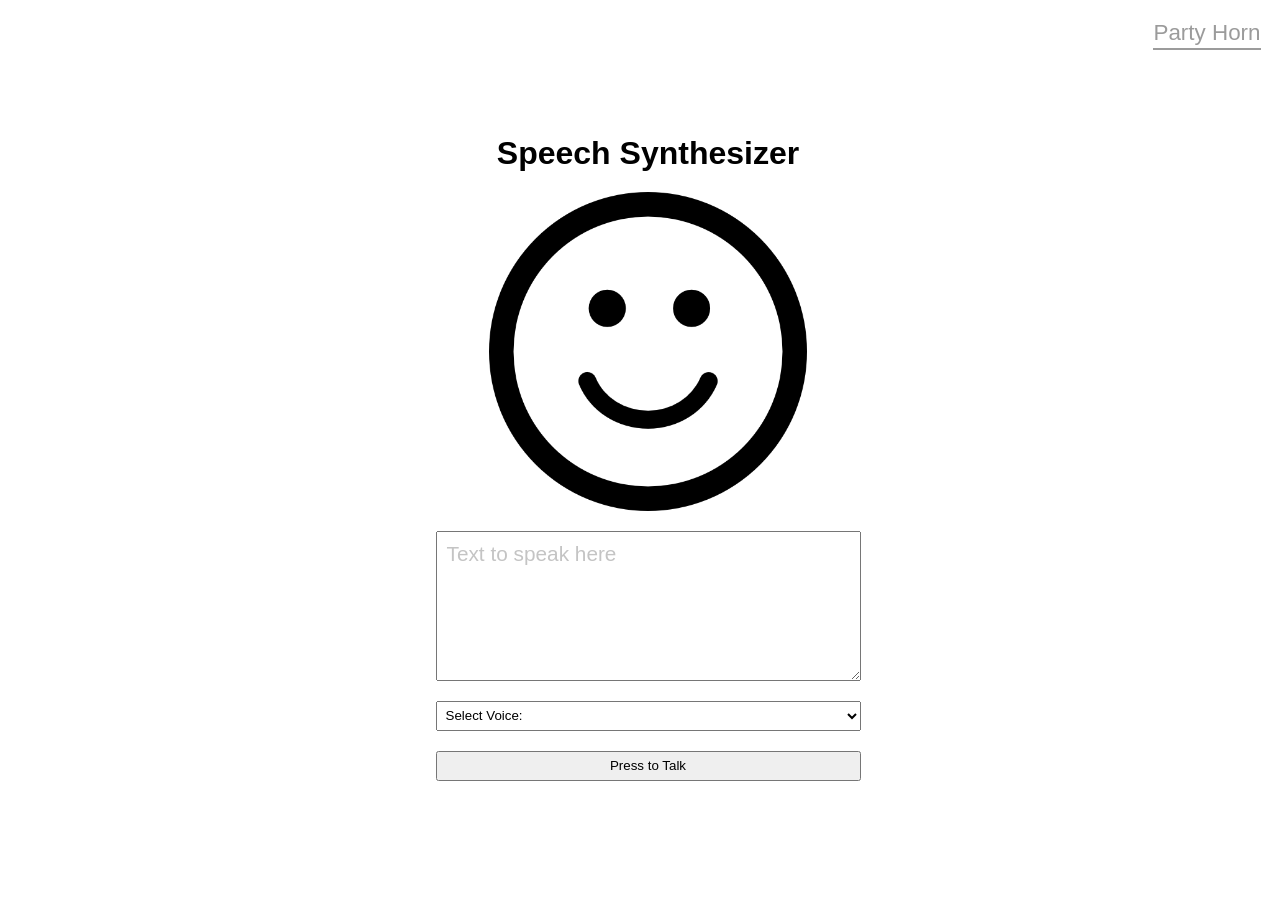
==== speechSynth.html @ 98bd0517 "restructure repo" ====
<!DOCTYPE html>
<html lang="en">

<head>
  <meta charset="UTF-8" />
  <meta http-equiv="X-UA-Compatible" content="IE=edge" />
  <meta name="viewport" content="width=device-width, initial-scale=1.0" />
  <link rel="shortcut icon" href="favicon.ico" type="image/x-icon" />
  <title>Lab 5 - Party Horn</title>

  <!-- Main Stylesheet & Scripts -->
  <link rel="stylesheet" href="assets/styles/global.css" />
  <script src="assets/scripts/speechSynth.js" type="module"></script>
</head>

<body>
  <header>
    <nav>
      <a href="index.html" title="Go to  party horn">Party Horn</a>
    </nav>
  </header>
  <main>
    <section id="explore">
      <header>
        <h2>Speech Synthesizer</h2>
      </header>
      <img src="assets/images/smiling.png" alt="Smiling face" />
      <textarea name="text-to-speak" id="text-to-speak" rows="10" placeholder="Text to speak here"></textarea>
      <select name="voice" id="voice-select">
        <option value="select" disabled selected>Select Voice:</option>
      </select>
      <button>Press to Talk</button>
    </section>
  </main>
</body>

</html>
---- assets/styles/global.css ----
/* style.css */

* {
  font-family: sans-serif;
}

body {
  align-items: center;
  display: grid;
  justify-items: center;
}

body.blue {
  background-color: lightblue;
}

body.blue>main {
  background-color: white;
  border-radius: 5px;
  padding: 30px
}

body, html {
  height: 100%;
  width: 100%;
}

h2 {
  font-size: 2rem;
  margin: 0;
  text-align: center;
}

body>header {
  display: grid;
  height: 20px;
  justify-items: end;
  padding-right: 55px;
  position: absolute;
  top: 20px;
  width: 100%;
}

body>header a {
  border-bottom: 2px solid rgb(155, 155, 155);
  color: rgb(155, 155, 155);
  font-size: 1.4rem;
  padding-bottom: 2.5px;
  text-decoration: none;
}

body.blue>header a {
  border-bottom: 2px solid black;
  color: black;
  font-size: 1.4rem;
  padding-bottom: 2.5px;
  text-decoration: none;
}

body>header a:hover {
  border-bottom: 2px solid transparent;
}

main>section {
  display: grid;
  max-width: 400px;
  row-gap: 20px;
  width: 100%;
}

.hidden {
  display: none;
}

#explore {
  justify-items: center;
  max-width: 425px;
}

#explore button, #explore select {
  height: 30px;
  width: 425px;
}

#explore img {
  width: 75%;
}

#explore select {
  padding-left: 5px;
}

#explore textarea {
  box-sizing: border-box;
  color: gray;
  font-size: 1.3rem;
  height: 150px;
  max-width: 425px;
  padding: 10px;
  width: 100%;
}

#explore textarea::placeholder {
  color: rgb(196, 196, 196);
}

#expose img {
  width: 100%;
}

#volume-controls {
  column-gap: 5%;
  display: grid;
  grid-template-areas: 'slider icon';
  grid-template-columns: 80% 15%;
}
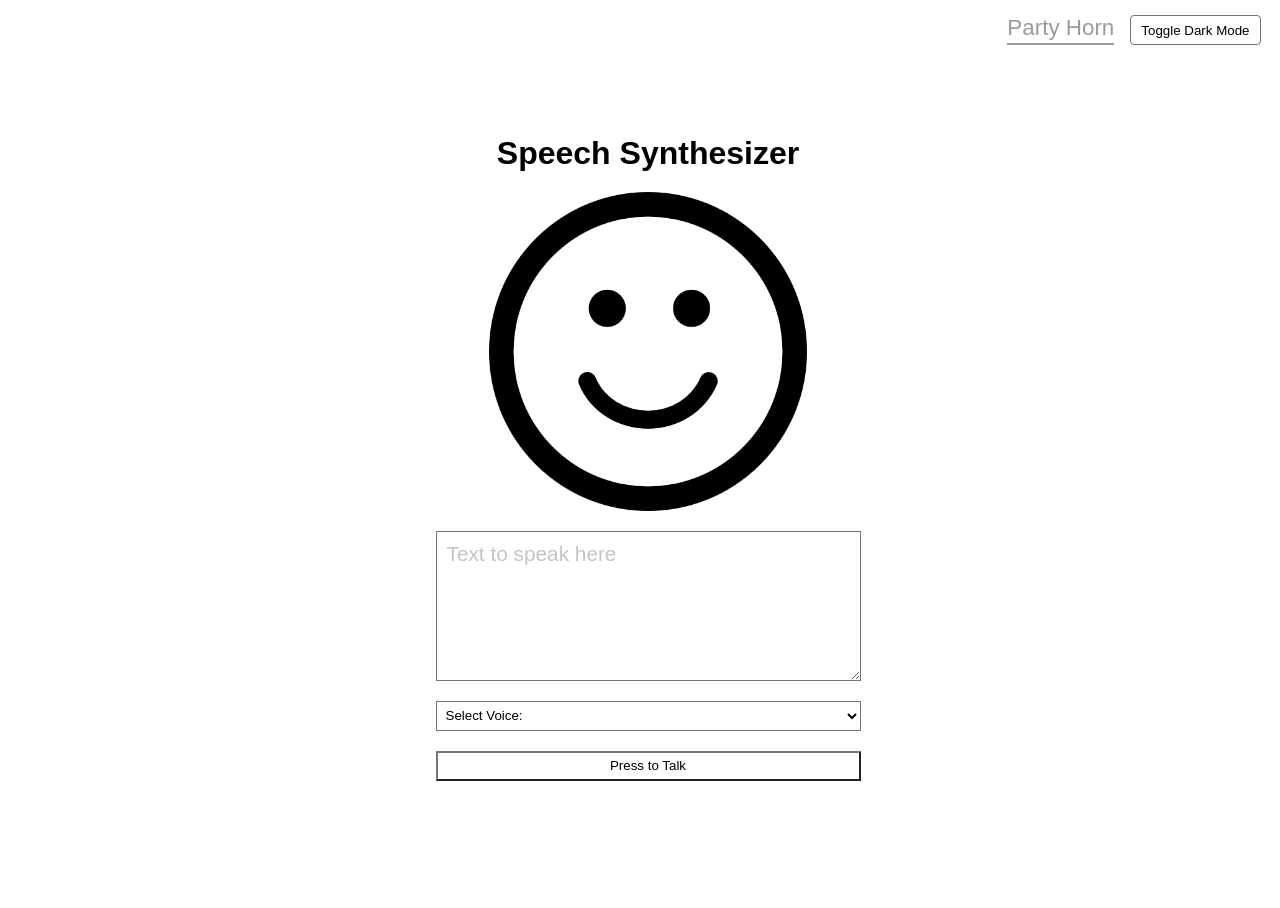
==== commit ef4bd069: "dark mode" ====
--- a/speechSynth.html
+++ b/speechSynth.html
@@ -2,6 +2,24 @@
 <html lang="en">
 
 <head>
+  <!-- Google tag (gtag.js) -->
+    <script async src="https://www.googletagmanager.com/gtag/js?id=G-9WJWP0CHD9"></script>
+  <script>
+    window.dataLayer = window.dataLayer || [];
+    function gtag(){dataLayer.push(arguments);}
+    gtag('js', new Date());
+
+    gtag('config', 'G-9WJWP0CHD9');
+  </script>
+  
+  <!-- Google Tag Manager -->
+  <script>(function(w,d,s,l,i){w[l]=w[l]||[];w[l].push({'gtm.start':
+  new Date().getTime(),event:'gtm.js'});var f=d.getElementsByTagName(s)[0],
+  j=d.createElement(s),dl=l!='dataLayer'?'&l='+l:'';j.async=true;j.src=
+  'https://www.googletagmanager.com/gtm.js?id='+i+dl;f.parentNode.insertBefore(j,f);
+  })(window,document,'script','dataLayer','GTM-TWB5583M');</script>
+  <!-- End Google Tag Manager -->
+
   <meta charset="UTF-8" />
   <meta http-equiv="X-UA-Compatible" content="IE=edge" />
   <meta name="viewport" content="width=device-width, initial-scale=1.0" />
@@ -11,12 +29,19 @@
   <!-- Main Stylesheet & Scripts -->
   <link rel="stylesheet" href="assets/styles/global.css" />
   <script src="assets/scripts/speechSynth.js" type="module"></script>
+  <script src="assets/scripts/themeToggle.js" type="module"></script>
+
 </head>
 
 <body>
+  <!-- Google Tag Manager (noscript) -->
+  <noscript><iframe src="https://www.googletagmanager.com/ns.html?id=GTM-TWB5583M"
+  height="0" width="0" style="display:none;visibility:hidden"></iframe></noscript>
+  <!-- End Google Tag Manager (noscript) -->
   <header>
     <nav>
       <a href="index.html" title="Go to  party horn">Party Horn</a>
+      <button id="theme-toggle" type="button">Toggle Dark Mode</button>
     </nav>
   </header>
   <main>
@@ -34,4 +59,4 @@
   </main>
 </body>
 
-</html>+</html>
--- a/assets/styles/global.css
+++ b/assets/styles/global.css
@@ -1,4 +1,16 @@
 /* style.css */
+
+:root {
+  --bg-color: #ffffff;
+  --text-color: #000000;
+  --panel-bg-color: #ffffff;
+  --link-color: rgb(155, 155, 155);
+  --link-hover-color: transparent;
+  --control-bg-color: #ffffff;
+  --control-border-color: rgb(118, 118, 118);
+  --textarea-text-color: gray;
+  --placeholder-color: rgb(196, 196, 196);
+}
 
 * {
   font-family: sans-serif;
@@ -6,18 +18,33 @@
 
 body {
   align-items: center;
+  background-color: var(--bg-color);
+  color: var(--text-color);
   display: grid;
   justify-items: center;
+  transition: background-color 0.3s, color 0.3s;
 }
 
 body.blue {
-  background-color: lightblue;
+  --bg-color: lightblue;
+  --link-color: #000000;
 }
 
 body.blue>main {
-  background-color: white;
+  background-color: var(--panel-bg-color);
   border-radius: 5px;
   padding: 30px
+}
+
+body.dark-mode {
+  --bg-color: #121212;
+  --text-color: #ffffff;
+  --panel-bg-color: #1f1f1f;
+  --link-color: #ffffff;
+  --control-bg-color: #1f1f1f;
+  --control-border-color: #8f8f8f;
+  --textarea-text-color: #ffffff;
+  --placeholder-color: #b8b8b8;
 }
 
 body, html {
@@ -32,33 +59,49 @@
 }
 
 body>header {
-  display: grid;
+  display: flex;
   height: 20px;
-  justify-items: end;
+  justify-content: flex-end;
   padding-right: 55px;
   position: absolute;
   top: 20px;
   width: 100%;
 }
 
+body>header nav {
+  align-items: center;
+  column-gap: 16px;
+  display: flex;
+}
+
 body>header a {
-  border-bottom: 2px solid rgb(155, 155, 155);
-  color: rgb(155, 155, 155);
+  border-bottom: 2px solid var(--link-color);
+  color: var(--link-color);
   font-size: 1.4rem;
   padding-bottom: 2.5px;
   text-decoration: none;
 }
 
 body.blue>header a {
-  border-bottom: 2px solid black;
-  color: black;
+  border-bottom: 2px solid var(--link-color);
+  color: var(--link-color);
   font-size: 1.4rem;
   padding-bottom: 2.5px;
   text-decoration: none;
 }
 
 body>header a:hover {
-  border-bottom: 2px solid transparent;
+  border-bottom: 2px solid var(--link-hover-color);
+}
+
+#theme-toggle {
+  background-color: var(--control-bg-color);
+  border: 1px solid var(--control-border-color);
+  border-radius: 4px;
+  color: var(--text-color);
+  cursor: pointer;
+  min-height: 30px;
+  padding: 4px 10px;
 }
 
 main>section {
@@ -82,6 +125,12 @@
   width: 425px;
 }
 
+button, select, textarea {
+  background-color: var(--control-bg-color);
+  border-color: var(--control-border-color);
+  color: var(--text-color);
+}
+
 #explore img {
   width: 75%;
 }
@@ -92,7 +141,7 @@
 
 #explore textarea {
   box-sizing: border-box;
-  color: gray;
+  color: var(--textarea-text-color);
   font-size: 1.3rem;
   height: 150px;
   max-width: 425px;
@@ -101,7 +150,7 @@
 }
 
 #explore textarea::placeholder {
-  color: rgb(196, 196, 196);
+  color: var(--placeholder-color);
 }
 
 #expose img {
@@ -113,4 +162,4 @@
   display: grid;
   grid-template-areas: 'slider icon';
   grid-template-columns: 80% 15%;
-}+}
